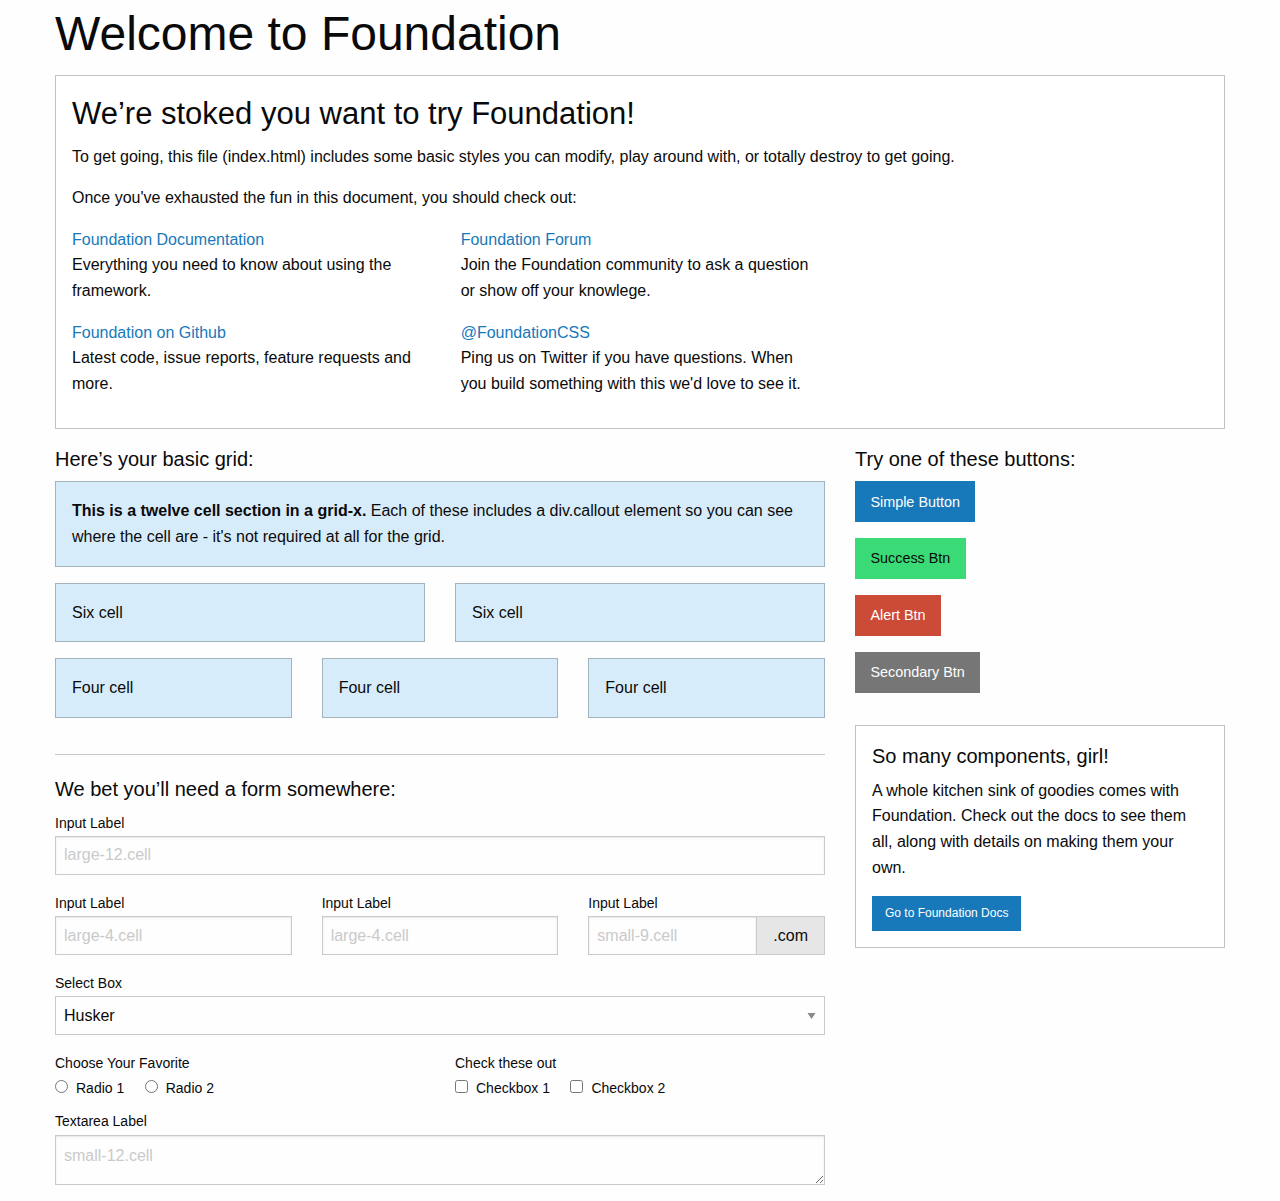
==== foundation/index.html @ 3e2e9672 "foundation" ====
<!doctype html>
<html class="no-js" lang="en" dir="ltr">
  <head>
    <meta charset="utf-8">
    <meta http-equiv="x-ua-compatible" content="ie=edge">
    <meta name="viewport" content="width=device-width, initial-scale=1.0">
    <title>Foundation for Sites</title>
    <link rel="stylesheet" href="css/foundation.css">
    <link rel="stylesheet" href="css/app.css">
  </head>
<body>

    <div class="grid-container">
      <div class="grid-x grid-padding-x">
        <div class="large-12 cell">
          <h1>Welcome to Foundation</h1>
        </div>
      </div>

      <div class="grid-x grid-padding-x">
        <div class="large-12 cell">
          <div class="callout">
            <h3>We&rsquo;re stoked you want to try Foundation! </h3>
            <p>To get going, this file (index.html) includes some basic styles you can modify, play around with, or totally destroy to get going.</p>
            <p>Once you've exhausted the fun in this document, you should check out:</p>
            <div class="grid-x grid-padding-x">
              <div class="large-4 medium-4 cell">
                <p><a href="https://get.foundation/sites/docs/">Foundation Documentation</a><br />Everything you need to know about using the framework.</p>
              </div>
              <div class="large-4 medium-4 cell">
                <p><a href="https://github.com/foundation/foundation-sites/discussions">Foundation Forum</a><br />Join the Foundation community to ask a question or show off your knowlege.</p>
              </div>
            </div>
            <div class="grid-x grid-padding-x">
              <div class="large-4 medium-4 medium-push-2 cell">
                <p><a href="https://github.com/foundation/foundation-sites">Foundation on Github</a><br />Latest code, issue reports, feature requests and more.</p>
              </div>
              <div class="large-4 medium-4 medium-pull-2 cell">
                <p><a href="https://twitter.com/FoundationCSS">@FoundationCSS</a><br />Ping us on Twitter if you have questions. When you build something with this we'd love to see it.</p>
              </div>
            </div>
          </div>
        </div>
      </div>

      <div class="grid-x grid-padding-x">
        <div class="large-8 medium-8 cell">
          <h5>Here&rsquo;s your basic grid:</h5>
          <!-- Grid Example -->

          <div class="grid-x grid-padding-x">
            <div class="large-12 cell">
              <div class="primary callout">
                <p><strong>This is a twelve cell section in a grid-x.</strong> Each of these includes a div.callout element so you can see where the cell are - it's not required at all for the grid.</p>
              </div>
            </div>
          </div>
          <div class="grid-x grid-padding-x">
            <div class="large-6 medium-6 cell">
              <div class="primary callout">
                <p>Six cell</p>
              </div>
            </div>
            <div class="large-6 medium-6 cell">
              <div class="primary callout">
                <p>Six cell</p>
              </div>
            </div>
          </div>
          <div class="grid-x grid-padding-x">
            <div class="large-4 medium-4 small-4 cell">
              <div class="primary callout">
                <p>Four cell</p>
              </div>
            </div>
            <div class="large-4 medium-4 small-4 cell">
              <div class="primary callout">
                <p>Four cell</p>
              </div>
            </div>
            <div class="large-4 medium-4 small-4 cell">
              <div class="primary callout">
                <p>Four cell</p>
              </div>
            </div>
          </div>

          <hr />

          <h5>We bet you&rsquo;ll need a form somewhere:</h5>
          <form>
            <div class="grid-x grid-padding-x">
              <div class="large-12 cell">
                <label>Input Label</label>
                <input type="text" placeholder="large-12.cell" />
              </div>
            </div>
            <div class="grid-x grid-padding-x">
              <div class="large-4 medium-4 cell">
                <label>Input Label</label>
                <input type="text" placeholder="large-4.cell" />
              </div>
              <div class="large-4 medium-4 cell">
                <label>Input Label</label>
                <input type="text" placeholder="large-4.cell" />
              </div>
              <div class="large-4 medium-4 cell">
                <div class="grid-x">
                  <label>Input Label</label>
                  <div class="input-group">
                    <input type="text" placeholder="small-9.cell" class="input-group-field" />
                    <span class="input-group-label">.com</span>
                  </div>
                </div>
              </div>
            </div>
            <div class="grid-x grid-padding-x">
              <div class="large-12 cell">
                <label>Select Box</label>
                <select>
                  <option value="husker">Husker</option>
                  <option value="starbuck">Starbuck</option>
                  <option value="hotdog">Hot Dog</option>
                  <option value="apollo">Apollo</option>
                </select>
              </div>
            </div>
            <div class="grid-x grid-padding-x">
              <div class="large-6 medium-6 cell">
                <label>Choose Your Favorite</label>
                <input type="radio" name="pokemon" value="Red" id="pokemonRed"><label for="pokemonRed">Radio 1</label>
                <input type="radio" name="pokemon" value="Blue" id="pokemonBlue"><label for="pokemonBlue">Radio 2</label>
              </div>
              <div class="large-6 medium-6 cell">
                <label>Check these out</label>
                <input id="checkbox1" type="checkbox"><label for="checkbox1">Checkbox 1</label>
                <input id="checkbox2" type="checkbox"><label for="checkbox2">Checkbox 2</label>
              </div>
            </div>
            <div class="grid-x grid-padding-x">
              <div class="large-12 cell">
                <label>Textarea Label</label>
                <textarea placeholder="small-12.cell"></textarea>
              </div>
            </div>
          </form>
        </div>

        <div class="large-4 medium-4 cell">
          <h5>Try one of these buttons:</h5>
          <p><a href="#" class="button">Simple Button</a><br/>
            <a href="#" class="success button">Success Btn</a><br/>
            <a href="#" class="alert button">Alert Btn</a><br/>
            <a href="#" class="secondary button">Secondary Btn</a></p>
          <div class="callout">
            <h5>So many components, girl!</h5>
            <p>A whole kitchen sink of goodies comes with Foundation. Check out the docs to see them all, along with details on making them your own.</p>
            <a href="https://get.foundation/sites/docs/" class="small button">Go to Foundation Docs</a>
          </div>
        </div>
      </div>
    </div>


    <script src="js/vendor/jquery.js"></script>
    <script src="js/vendor/what-input.js"></script>
    <script src="js/vendor/foundation.js"></script>
    <script src="js/app.js"></script>
  </body>
</html>
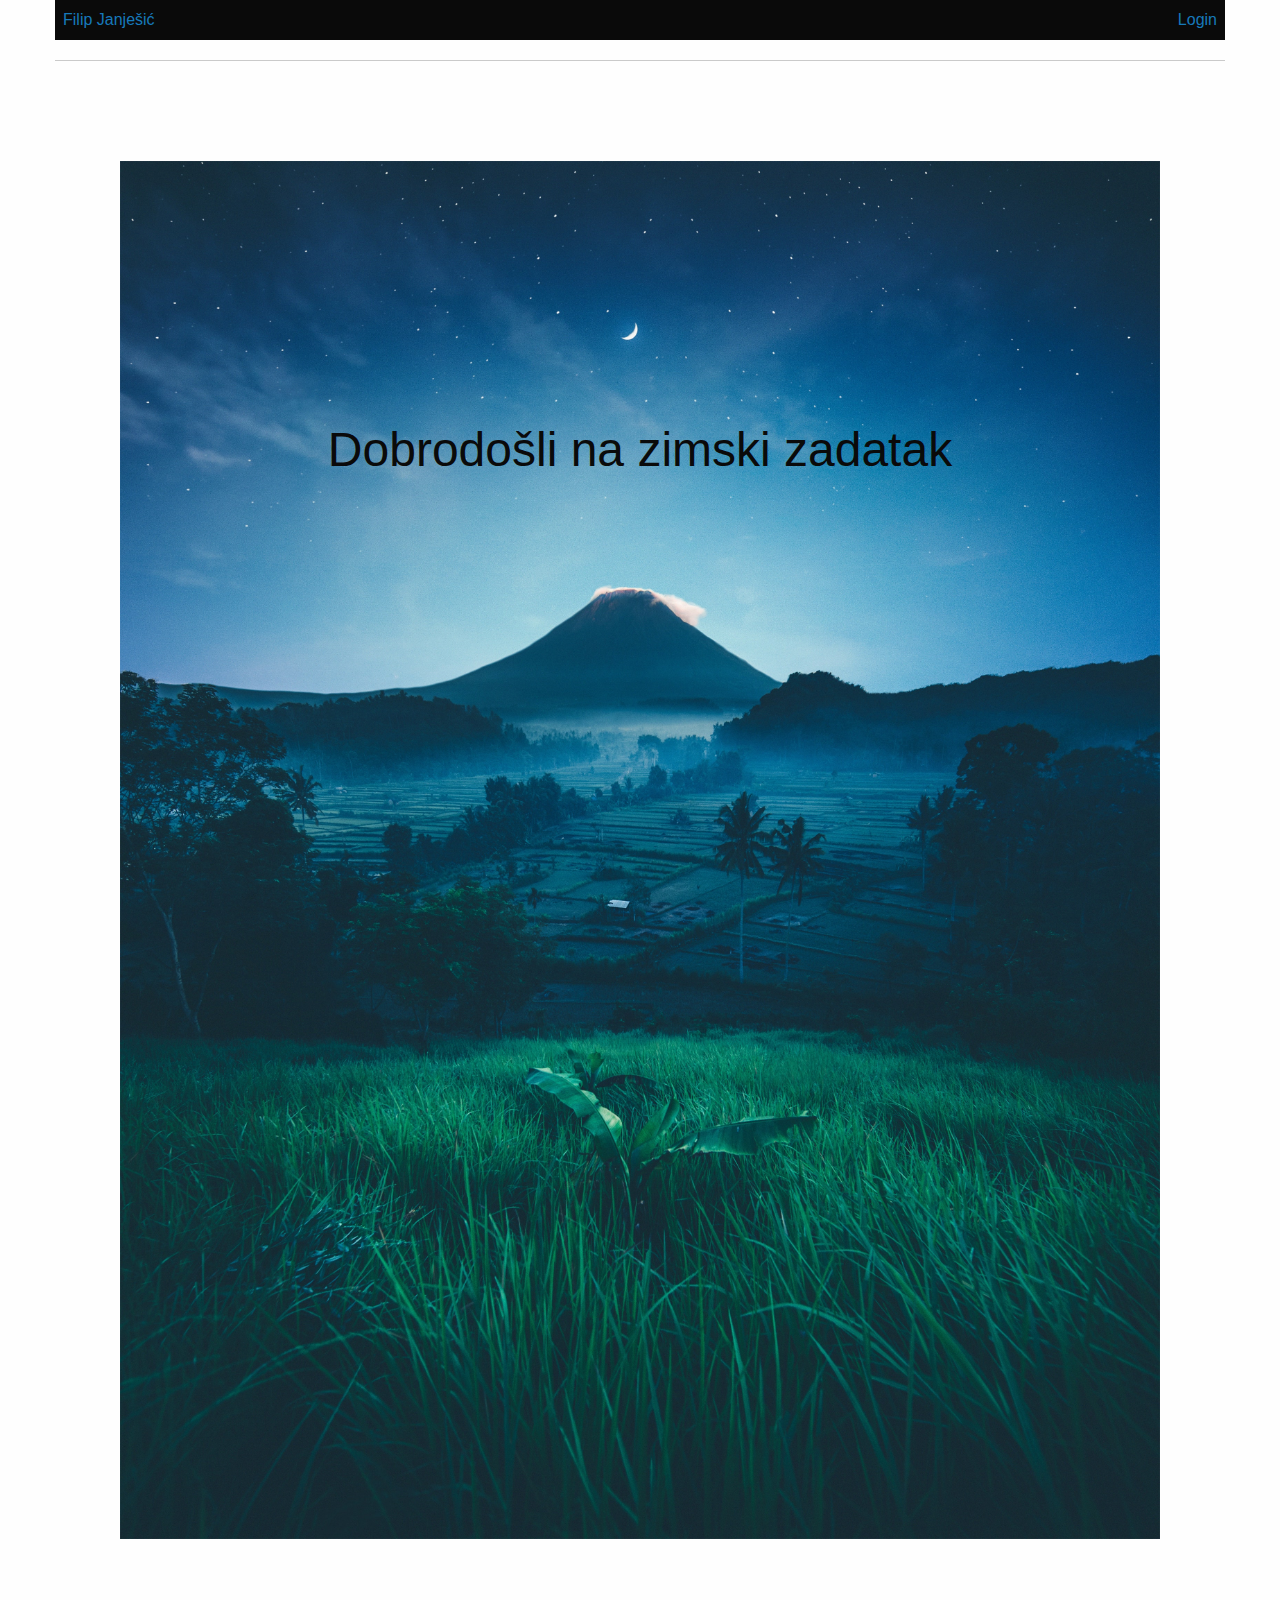
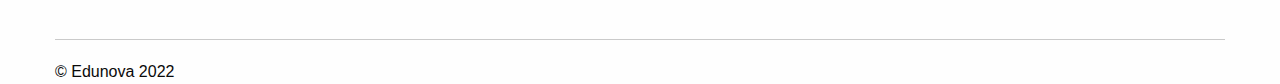
==== commit 9c7b42c7: "početna stranica" ====
--- a/foundation/index.html
+++ b/foundation/index.html
@@ -5,164 +5,33 @@
     <meta charset="utf-8">
     <meta http-equiv="x-ua-compatible" content="ie=edge">
     <meta name="viewport" content="width=device-width, initial-scale=1.0">
-    <title>Foundation for Sites</title>
+    <title>Zimska zadaća Foundation</title>
     <link rel="stylesheet" href="css/foundation.css">
     <link rel="stylesheet" href="css/app.css">
   </head>
 <body>
 
-    <div class="grid-container">
-      <div class="grid-x grid-padding-x">
-        <div class="large-12 cell">
-          <h1>Welcome to Foundation</h1>
-        </div>
-      </div>
+  <div class="grid-container">
+     <div class="title-bar">
+       <div class="title-bar-left">
+         <a href="https://github.com/Filip-Janjesic/Zimska-zadaca" target="_blank">Filip Janješić</span></a>
+       </div>
+       <div class="title-bar-right">
+        <a href="C:\Users\Filip\Documents\Edunova-2022\zimska-zadaca.hr\foundation\login.html" target="_blank">Login</span></a>
+       </div>
+     </div>
+     <hr>
+  </div>
 
-      <div class="grid-x grid-padding-x">
-        <div class="large-12 cell">
-          <div class="callout">
-            <h3>We&rsquo;re stoked you want to try Foundation! </h3>
-            <p>To get going, this file (index.html) includes some basic styles you can modify, play around with, or totally destroy to get going.</p>
-            <p>Once you've exhausted the fun in this document, you should check out:</p>
-            <div class="grid-x grid-padding-x">
-              <div class="large-4 medium-4 cell">
-                <p><a href="https://get.foundation/sites/docs/">Foundation Documentation</a><br />Everything you need to know about using the framework.</p>
-              </div>
-              <div class="large-4 medium-4 cell">
-                <p><a href="https://github.com/foundation/foundation-sites/discussions">Foundation Forum</a><br />Join the Foundation community to ask a question or show off your knowlege.</p>
-              </div>
-            </div>
-            <div class="grid-x grid-padding-x">
-              <div class="large-4 medium-4 medium-push-2 cell">
-                <p><a href="https://github.com/foundation/foundation-sites">Foundation on Github</a><br />Latest code, issue reports, feature requests and more.</p>
-              </div>
-              <div class="large-4 medium-4 medium-pull-2 cell">
-                <p><a href="https://twitter.com/FoundationCSS">@FoundationCSS</a><br />Ping us on Twitter if you have questions. When you build something with this we'd love to see it.</p>
-              </div>
-            </div>
-          </div>
-        </div>
-      </div>
+  <div class="grid-container , " style="padding: 5em ; ">
+    <div class="centered" style="font-size: 3em;"> Dobrodošli na zimski zadatak </div>
+    <img src="../pictures/Pozadina.jpg" alt="Pozadina" width="" height="">
+  </div>
 
-      <div class="grid-x grid-padding-x">
-        <div class="large-8 medium-8 cell">
-          <h5>Here&rsquo;s your basic grid:</h5>
-          <!-- Grid Example -->
-
-          <div class="grid-x grid-padding-x">
-            <div class="large-12 cell">
-              <div class="primary callout">
-                <p><strong>This is a twelve cell section in a grid-x.</strong> Each of these includes a div.callout element so you can see where the cell are - it's not required at all for the grid.</p>
-              </div>
-            </div>
-          </div>
-          <div class="grid-x grid-padding-x">
-            <div class="large-6 medium-6 cell">
-              <div class="primary callout">
-                <p>Six cell</p>
-              </div>
-            </div>
-            <div class="large-6 medium-6 cell">
-              <div class="primary callout">
-                <p>Six cell</p>
-              </div>
-            </div>
-          </div>
-          <div class="grid-x grid-padding-x">
-            <div class="large-4 medium-4 small-4 cell">
-              <div class="primary callout">
-                <p>Four cell</p>
-              </div>
-            </div>
-            <div class="large-4 medium-4 small-4 cell">
-              <div class="primary callout">
-                <p>Four cell</p>
-              </div>
-            </div>
-            <div class="large-4 medium-4 small-4 cell">
-              <div class="primary callout">
-                <p>Four cell</p>
-              </div>
-            </div>
-          </div>
-
-          <hr />
-
-          <h5>We bet you&rsquo;ll need a form somewhere:</h5>
-          <form>
-            <div class="grid-x grid-padding-x">
-              <div class="large-12 cell">
-                <label>Input Label</label>
-                <input type="text" placeholder="large-12.cell" />
-              </div>
-            </div>
-            <div class="grid-x grid-padding-x">
-              <div class="large-4 medium-4 cell">
-                <label>Input Label</label>
-                <input type="text" placeholder="large-4.cell" />
-              </div>
-              <div class="large-4 medium-4 cell">
-                <label>Input Label</label>
-                <input type="text" placeholder="large-4.cell" />
-              </div>
-              <div class="large-4 medium-4 cell">
-                <div class="grid-x">
-                  <label>Input Label</label>
-                  <div class="input-group">
-                    <input type="text" placeholder="small-9.cell" class="input-group-field" />
-                    <span class="input-group-label">.com</span>
-                  </div>
-                </div>
-              </div>
-            </div>
-            <div class="grid-x grid-padding-x">
-              <div class="large-12 cell">
-                <label>Select Box</label>
-                <select>
-                  <option value="husker">Husker</option>
-                  <option value="starbuck">Starbuck</option>
-                  <option value="hotdog">Hot Dog</option>
-                  <option value="apollo">Apollo</option>
-                </select>
-              </div>
-            </div>
-            <div class="grid-x grid-padding-x">
-              <div class="large-6 medium-6 cell">
-                <label>Choose Your Favorite</label>
-                <input type="radio" name="pokemon" value="Red" id="pokemonRed"><label for="pokemonRed">Radio 1</label>
-                <input type="radio" name="pokemon" value="Blue" id="pokemonBlue"><label for="pokemonBlue">Radio 2</label>
-              </div>
-              <div class="large-6 medium-6 cell">
-                <label>Check these out</label>
-                <input id="checkbox1" type="checkbox"><label for="checkbox1">Checkbox 1</label>
-                <input id="checkbox2" type="checkbox"><label for="checkbox2">Checkbox 2</label>
-              </div>
-            </div>
-            <div class="grid-x grid-padding-x">
-              <div class="large-12 cell">
-                <label>Textarea Label</label>
-                <textarea placeholder="small-12.cell"></textarea>
-              </div>
-            </div>
-          </form>
-        </div>
-
-        <div class="large-4 medium-4 cell">
-          <h5>Try one of these buttons:</h5>
-          <p><a href="#" class="button">Simple Button</a><br/>
-            <a href="#" class="success button">Success Btn</a><br/>
-            <a href="#" class="alert button">Alert Btn</a><br/>
-            <a href="#" class="secondary button">Secondary Btn</a></p>
-          <div class="callout">
-            <h5>So many components, girl!</h5>
-            <p>A whole kitchen sink of goodies comes with Foundation. Check out the docs to see them all, along with details on making them your own.</p>
-            <a href="https://get.foundation/sites/docs/" class="small button">Go to Foundation Docs</a>
-          </div>
-        </div>
-      </div>
-    </div>
-
-
+<div class="grid-container">
+  <hr>
+  &copy; Edunova 2022
+</div>
     <script src="js/vendor/jquery.js"></script>
     <script src="js/vendor/what-input.js"></script>
     <script src="js/vendor/foundation.js"></script>
--- a/foundation/css/app.css
+++ b/foundation/css/app.css
@@ -0,0 +1,6 @@
+.centered {
+    position: absolute;
+    top: 50%;
+    left: 50%;
+    transform: translate(-50%, -50%);
+  }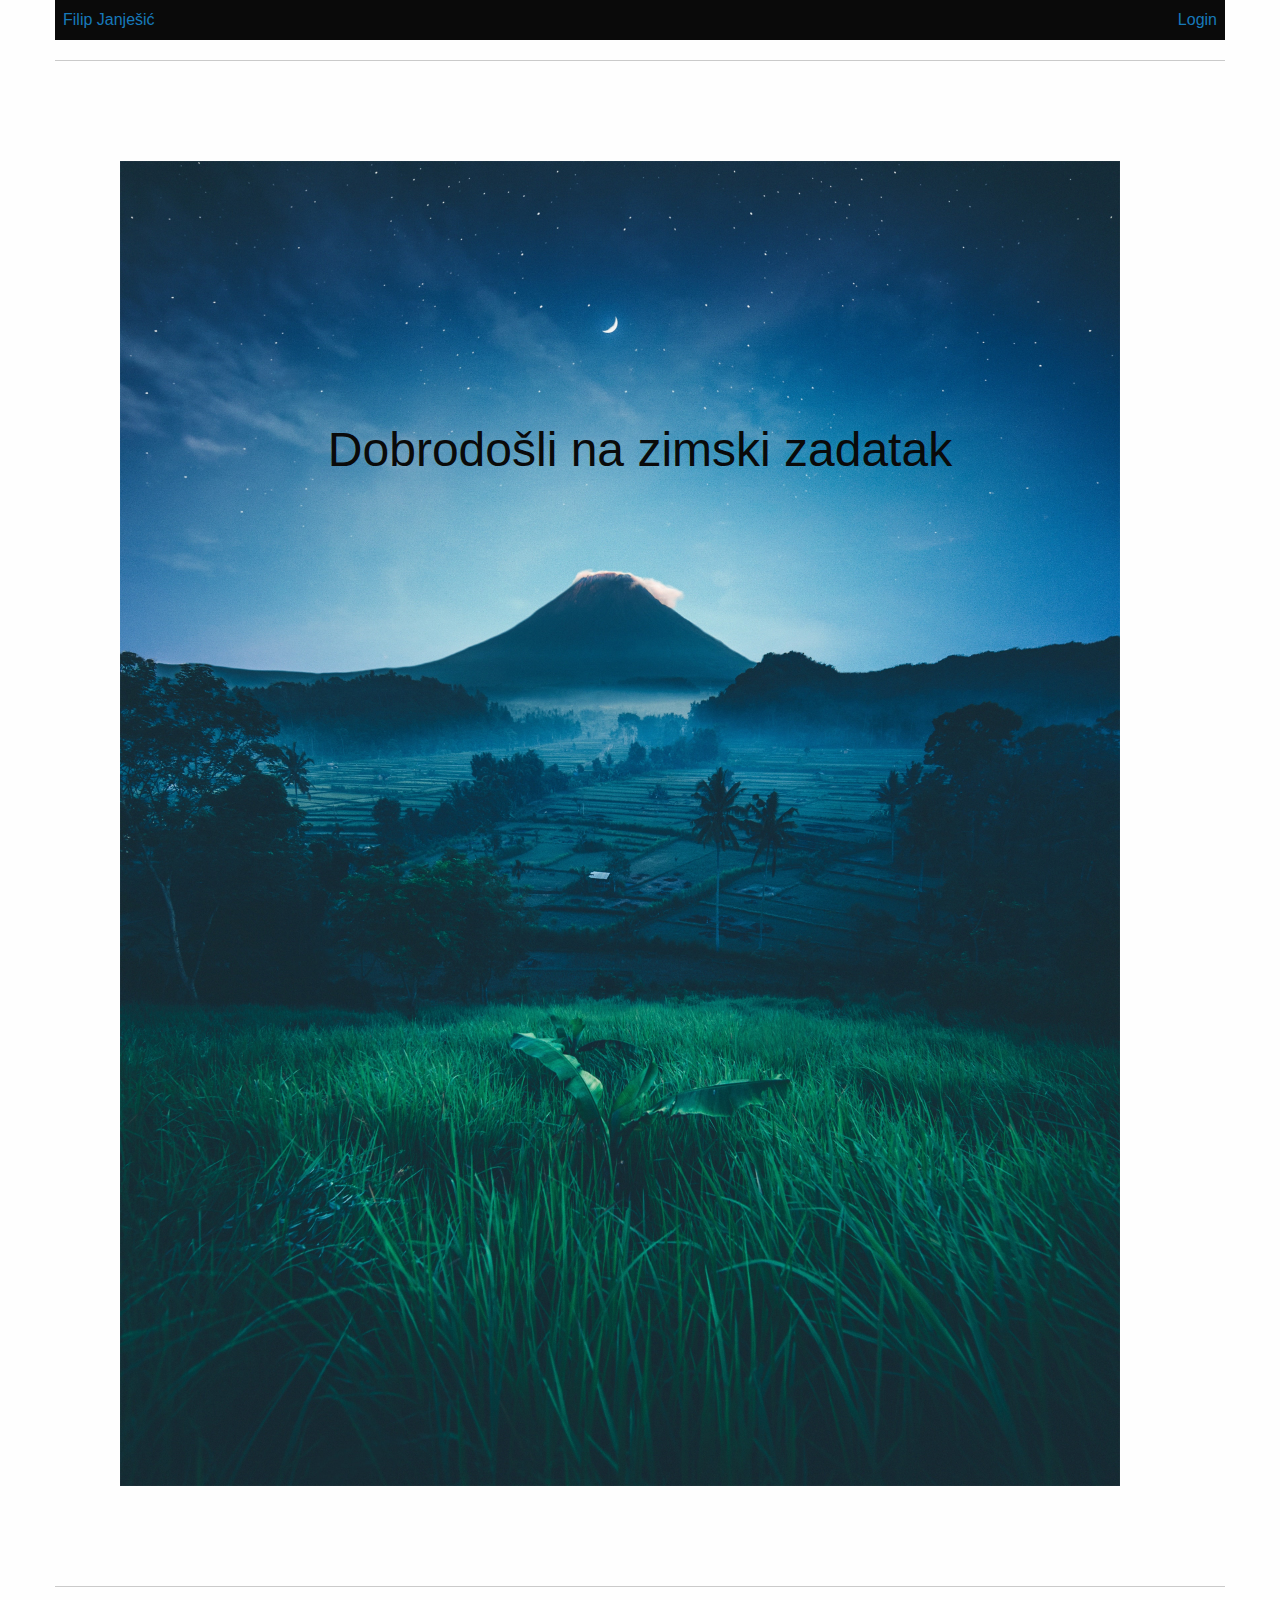
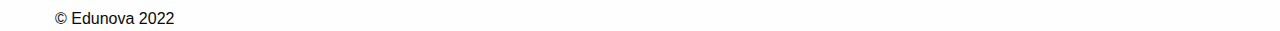
==== commit d194498d: "fix" ====
--- a/foundation/index.html
+++ b/foundation/index.html
@@ -25,7 +25,7 @@
 
   <div class="grid-container , " style="padding: 5em ; ">
     <div class="centered" style="font-size: 3em;"> Dobrodošli na zimski zadatak </div>
-    <img src="../pictures/Pozadina.jpg" alt="Pozadina" width="" height="">
+    <img src="../pictures/Pozadina.jpg" alt="Pozadina" width="1000px" height="1000px">
   </div>
 
 <div class="grid-container">
